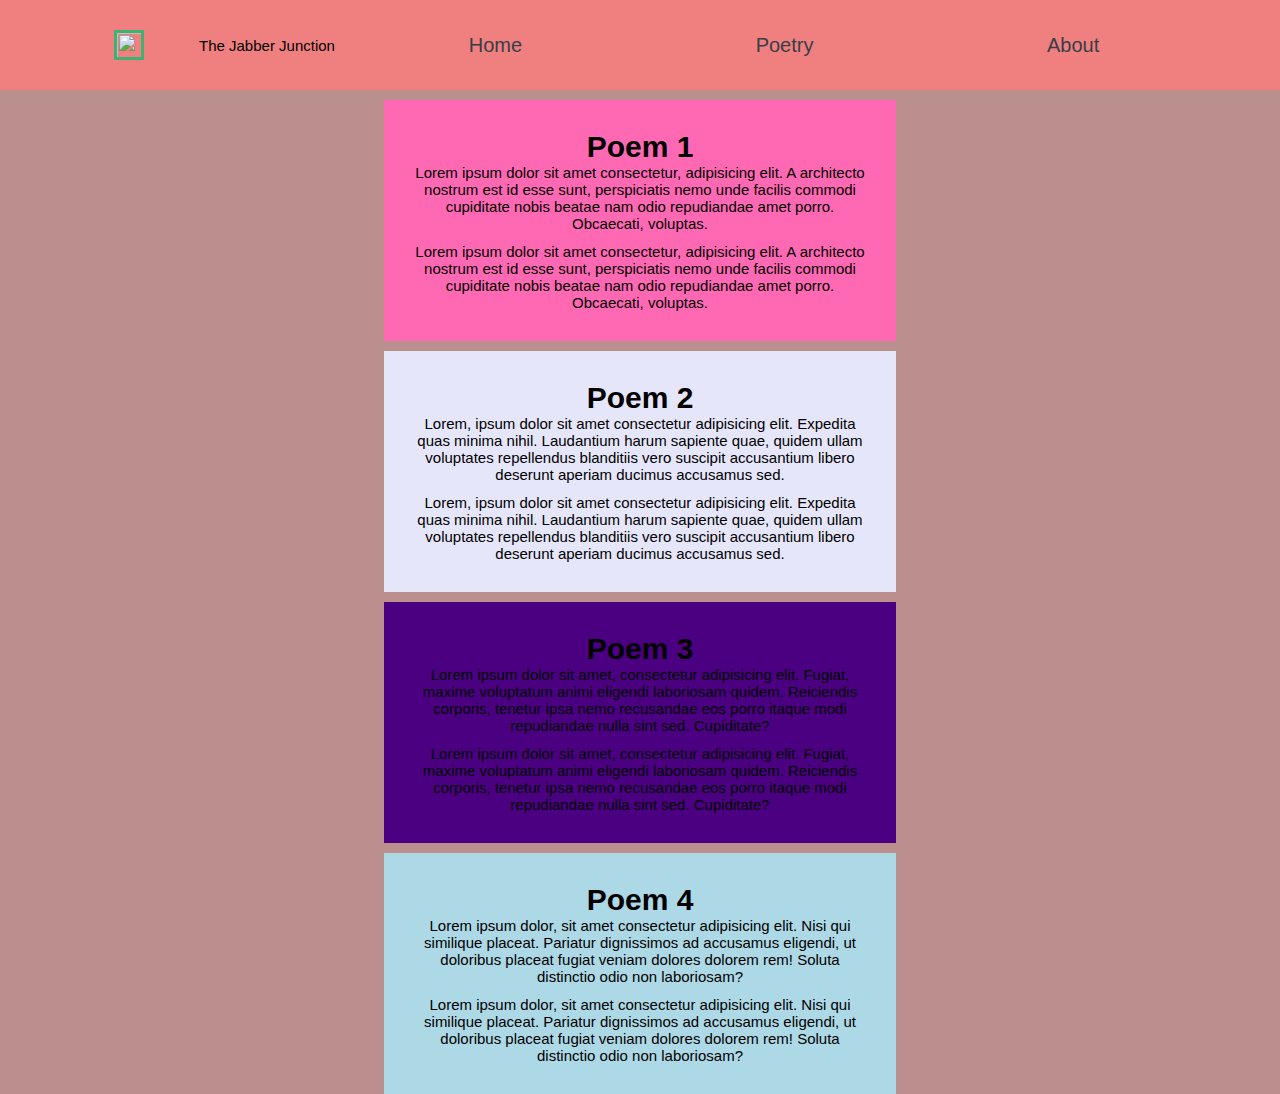
==== poetry.html @ ef75bfe0 "Add files via upload" ====
<!DOCTYPE html>
<html lang="en">
<head>
    <meta charset="UTF-8">
    <meta name="viewport" content="width=device-width, initial-scale=1.0">
    <title>Poetry</title>
    <link rel="stylesheet" href="/style.css">
</head>
<body>
    <div class="head-container">
        <header>
            <div class="logo-container">
                <a href="/index.html"><img class="logo-image" src="/img/logo.png"</a>
                <h4 class="logo"><a href="/index.html">The Jabber Junction</a></h4>
            </div>
            <nav>
                <ul>
                    <li class="nav-links"><a href="/index.html">Home</a></li>
                    <li class="nav-links"><a href="/poetry.html">Poetry</a></li>
                    <li class="nav-links"><a href="https://evampundit.wordpress.com/about/">About</a></li>
                </ul>
                <div class="clear"></div>
            </nav>
        </header>
    </div>
    <main>
        <div class="poetry">
            <article class="poem" id="poem-1">
                <h2>Poem 1</h2>
                <p>Lorem ipsum dolor sit amet consectetur, adipisicing elit. A architecto nostrum est id esse sunt, perspiciatis nemo unde facilis commodi cupiditate nobis beatae nam odio repudiandae amet porro. Obcaecati, voluptas.</p>
                <br>
                <p>Lorem ipsum dolor sit amet consectetur, adipisicing elit. A architecto nostrum est id esse sunt, perspiciatis nemo unde facilis commodi cupiditate nobis beatae nam odio repudiandae amet porro. Obcaecati, voluptas.</p>
            </article>
            <article class="poem" id="poem-2">
                <h2>Poem 2</h2>
                <p>Lorem, ipsum dolor sit amet consectetur adipisicing elit. Expedita quas minima nihil. Laudantium harum sapiente quae, quidem ullam voluptates repellendus blanditiis vero suscipit accusantium libero deserunt aperiam ducimus accusamus sed.</p>
                <br>
                <p>Lorem, ipsum dolor sit amet consectetur adipisicing elit. Expedita quas minima nihil. Laudantium harum sapiente quae, quidem ullam voluptates repellendus blanditiis vero suscipit accusantium libero deserunt aperiam ducimus accusamus sed.</p>
            </article>
            <article class="poem" id="poem-3">
                <h2>Poem 3</h2>
                <p>Lorem ipsum dolor sit amet, consectetur adipisicing elit. Fugiat, maxime voluptatum animi eligendi laboriosam quidem. Reiciendis corporis, tenetur ipsa nemo recusandae eos porro itaque modi repudiandae nulla sint sed. Cupiditate?</p>
                <br>
                <p>Lorem ipsum dolor sit amet, consectetur adipisicing elit. Fugiat, maxime voluptatum animi eligendi laboriosam quidem. Reiciendis corporis, tenetur ipsa nemo recusandae eos porro itaque modi repudiandae nulla sint sed. Cupiditate?</p>
            </article>
            <article class="poem" id="poem-4">
                <h2>Poem 4</h2>
                <p>Lorem ipsum dolor, sit amet consectetur adipisicing elit. Nisi qui similique placeat. Pariatur dignissimos ad accusamus eligendi, ut doloribus placeat fugiat veniam dolores dolorem rem! Soluta distinctio odio non laboriosam?</p>
                <br>
                <p>Lorem ipsum dolor, sit amet consectetur adipisicing elit. Nisi qui similique placeat. Pariatur dignissimos ad accusamus eligendi, ut doloribus placeat fugiat veniam dolores dolorem rem! Soluta distinctio odio non laboriosam?</p>
            </article>
        </div>
    </main>
</body>
</html>
---- style.css ----
* {
    margin: 0;
    padding: 0;
    box-sizing: border-box;
}

html{
    font-size: 62.5%;
}

body{
    font-family: 'Roboto', sans-serif;
    background-color: rosybrown;
}

.head-container{
    background: lightcoral;
    position: sticky;
    top: 0%;
}

header{
    display: flex;
    height: 10vh;
    align-items: center;
    width: 90%;
    margin: auto;
    
}

.logo-image {
    height: 3rem;
    width: 3rem;
}

.logo-container, nav ul{
    display: flex;
}



.logo-container{
    
    flex: 1;
    align-items: center;

}

.logo{
    margin: 5px;
    font-size: 1.5rem;
}

.logo a{
    color: Black;
    text-decoration: none;
}

.logo:hover, .logo-image:hover {
    cursor: pointer;
}

h1{
    
    font-size: 4rem;
}

h4{
    
    font-weight: 500;
}

nav ul{
    list-style: none;
    justify-content: space-around;
}


nav {
    
    flex: 3;
}

nav a{
    text-decoration: none;
    color: rgb(54, 62, 70);
    font-size: 2rem;
}

img{
    height: 15rem;
    width: 25rem;
    border: 3px solid mediumseagreen;
    margin: 5rem;
}

.cover-image{
    background-image: url(/img/pexels-daria-obymaha-1684149.jpg);
    min-height: 30rem;
    width: auto;
    background-size: cover;
    
}

.intro-text{
    text-align: center;
    padding-top: 15rem;
    color: rgb(19, 223, 46);
    text-shadow: rgb(7, 7, 7) 3px 3px 3px;
}

.articles{
    max-width: 50%;
    margin: auto;
}
article{
    margin: 1rem 0 0 0;
    text-align: center;
    padding: 3rem;
}

article h2{
    
    font-size: 3rem;
}

article p{
    font-size: 1.5rem;
}

#article-1{
    background: lightgoldenrodyellow;
}
#article-2{
    background: lightpink;
}
#article-3{
    background: lightsalmon;
}
#article-4{
    background: lightskyblue;
}
#article-5{
    background: lightpink;
}


footer{
    background: mediumseagreen;
    display: flex;
    align-items: center;
    margin-top: 2rem;
}

.footer-container{
    flex: 1;
}

.footer-link{
    display: flex;
    height: 3vh;
    align-items: center;
    width: 50%;
    margin: auto;
    list-style: none;
    justify-content: space-around;
}

footer a{
    text-decoration: none;
    color: black;
}

.poetry{
    max-width: 40%;
    margin: auto;
}

#poem-1{
    background-color: hotpink;
}
#poem-3{
    background-color: indigo;
}
#poem-2{
    background-color: lavender;
}
#poem-4{
    background-color: lightblue;
}
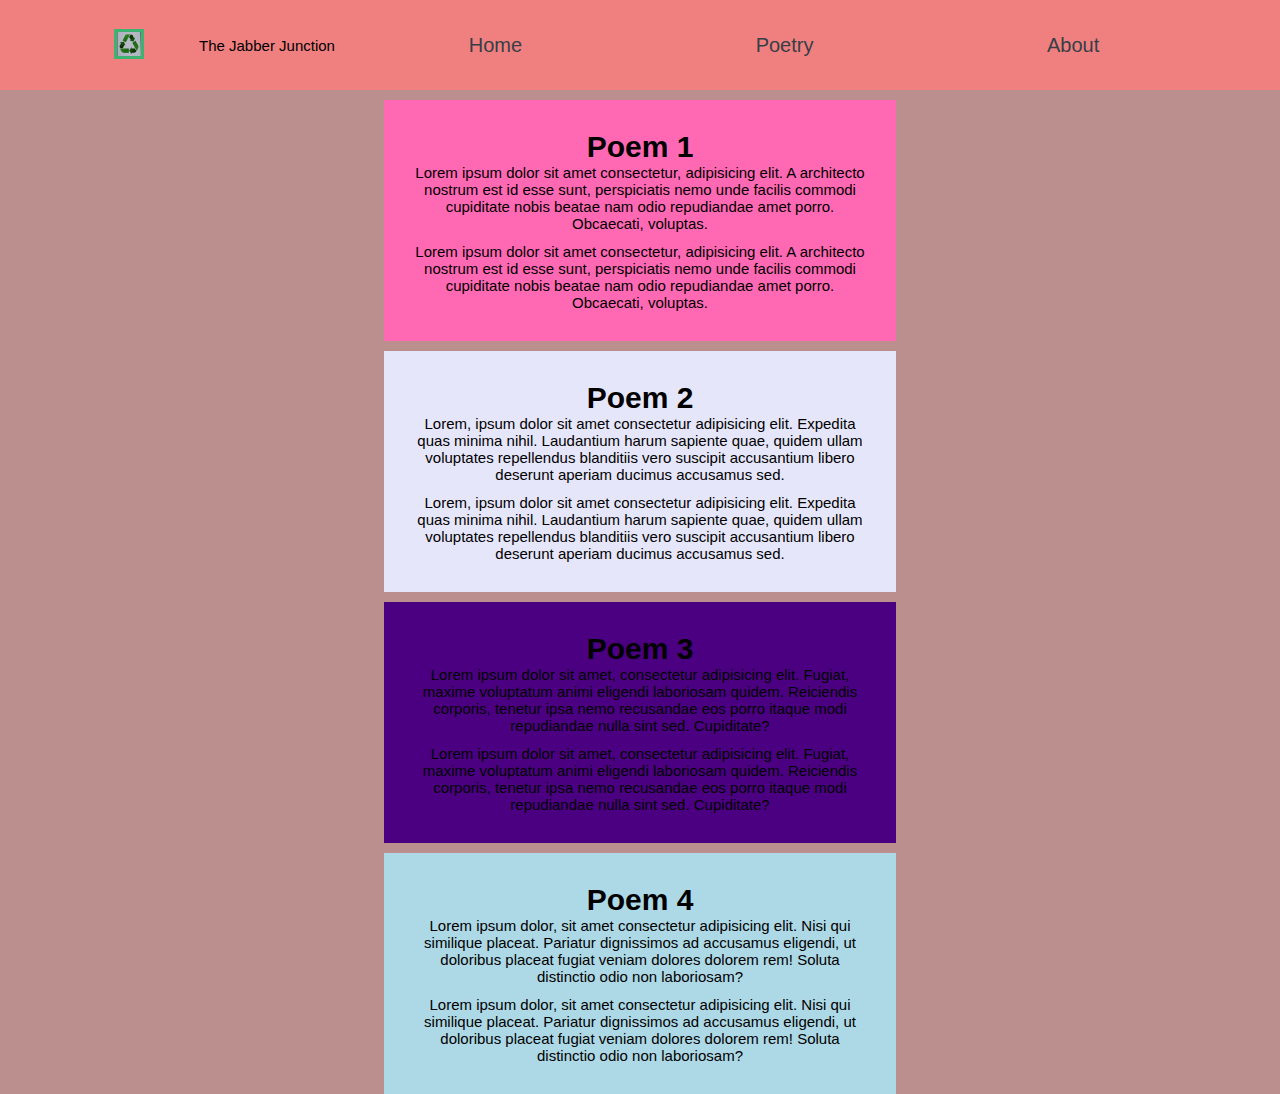
==== commit 77e7033b: "Update poetry.html" ====
--- a/poetry.html
+++ b/poetry.html
@@ -23,6 +23,7 @@
             </nav>
         </header>
     </div>
+    
     <main>
         <div class="poetry">
             <article class="poem" id="poem-1">
--- a/style.css
+++ b/style.css
@@ -105,8 +105,7 @@
 .intro-text{
     text-align: center;
     padding-top: 15rem;
-    color: rgb(19, 223, 46);
-    text-shadow: rgb(7, 7, 7) 3px 3px 3px;
+    color: black;
 }
 
 .articles{
@@ -187,4 +186,4 @@
 }
 #poem-4{
     background-color: lightblue;
-}+}
